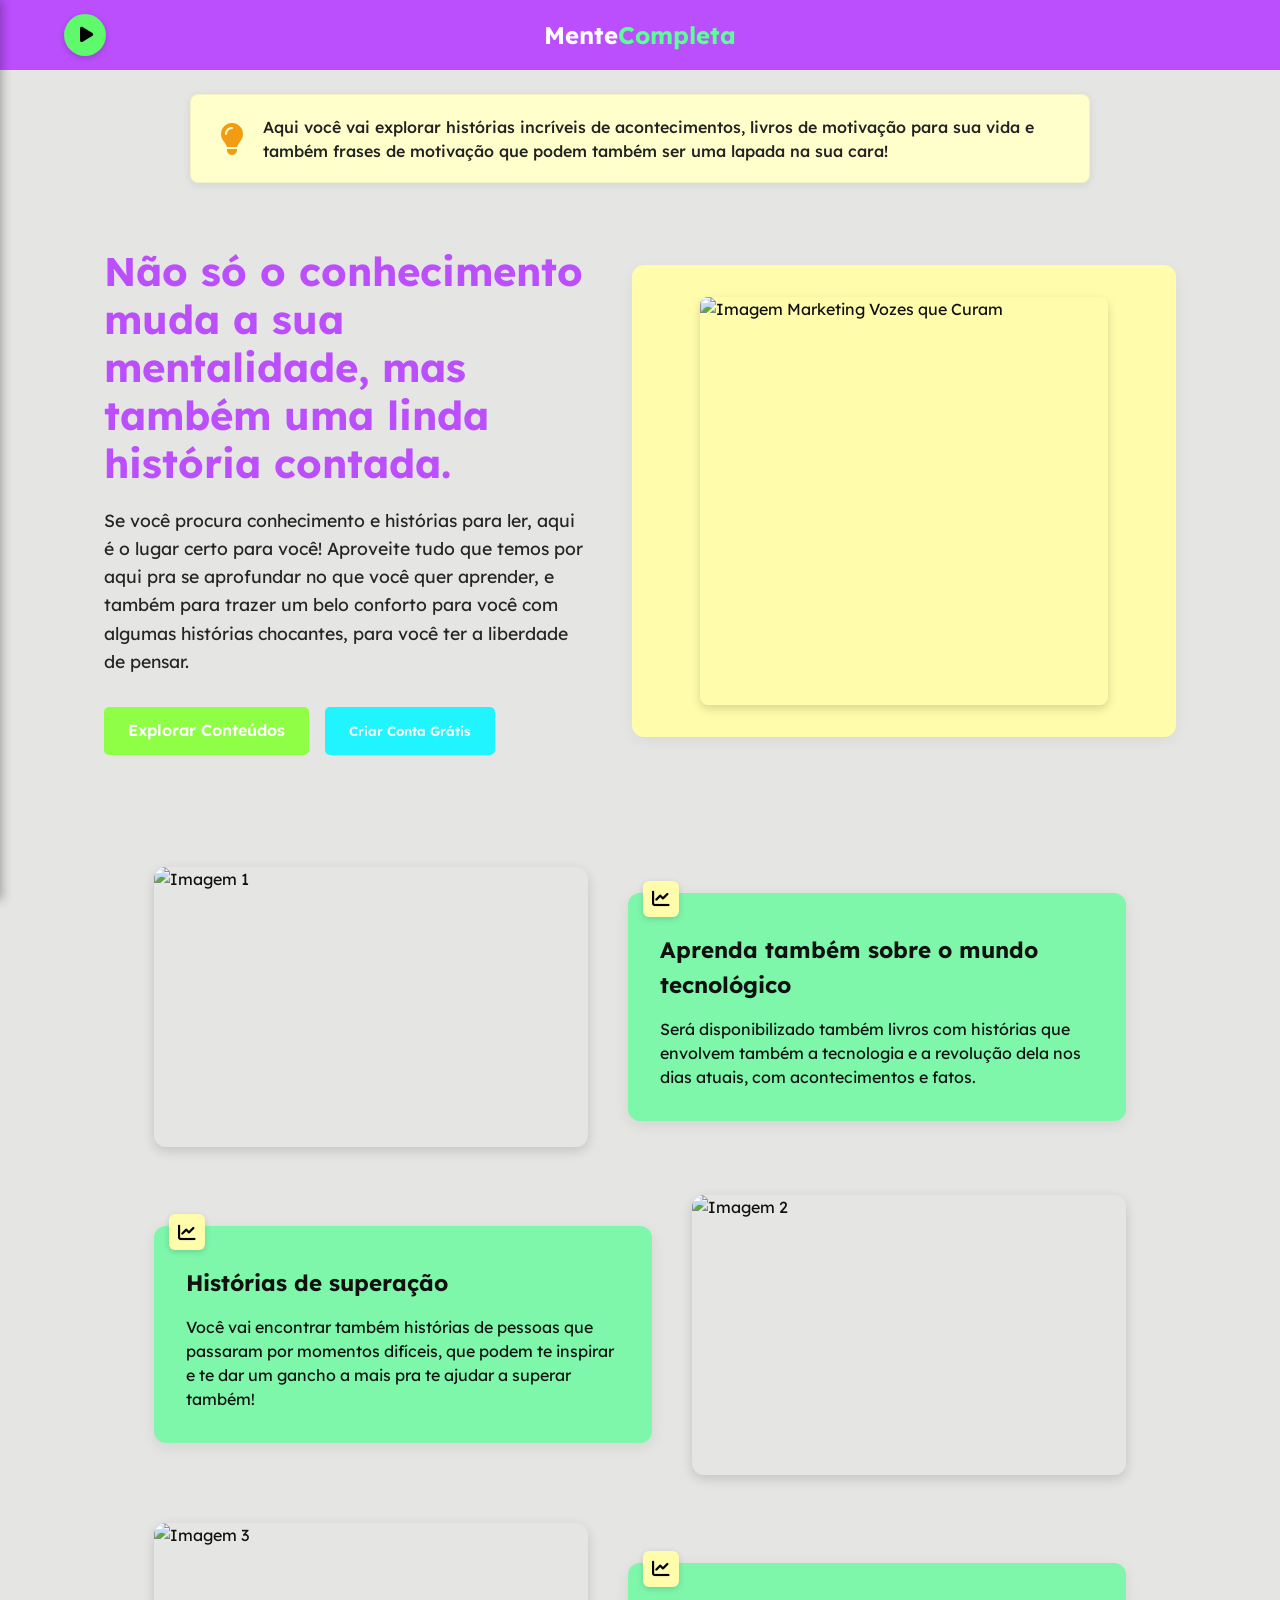
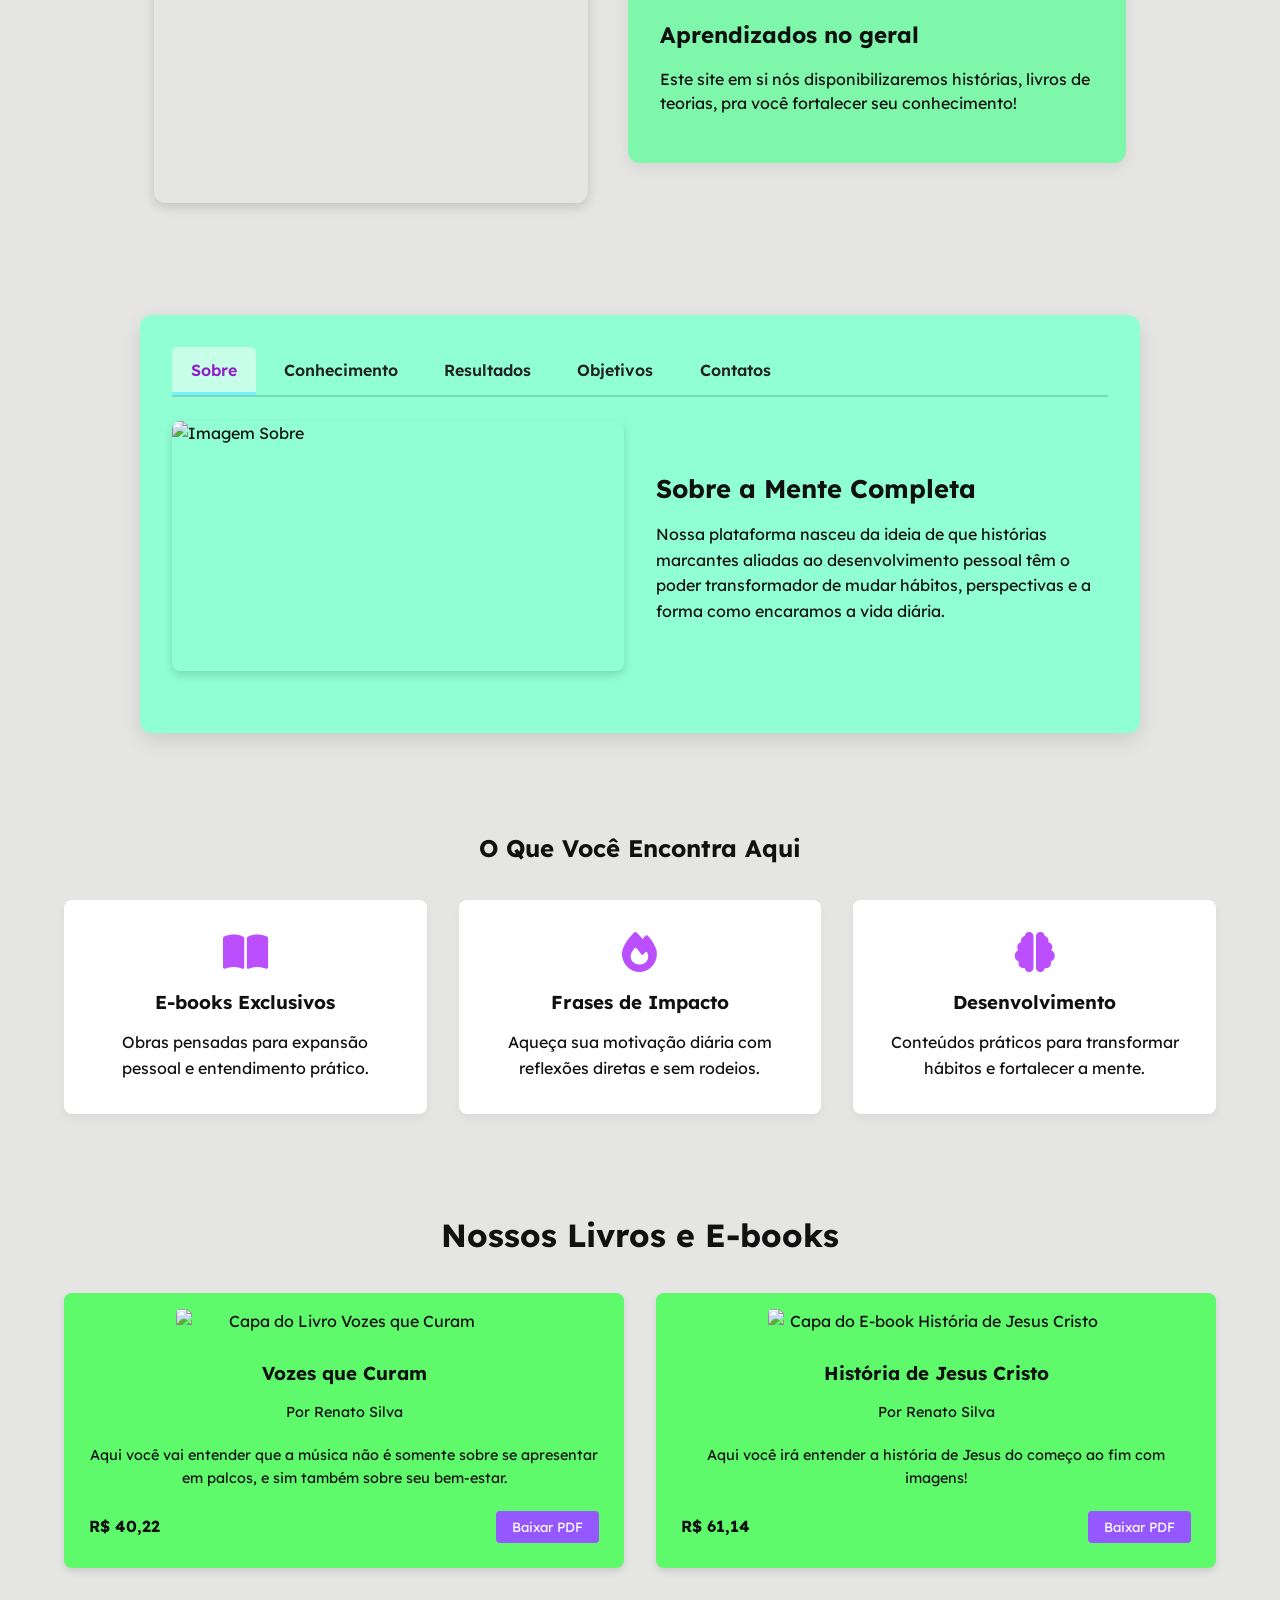
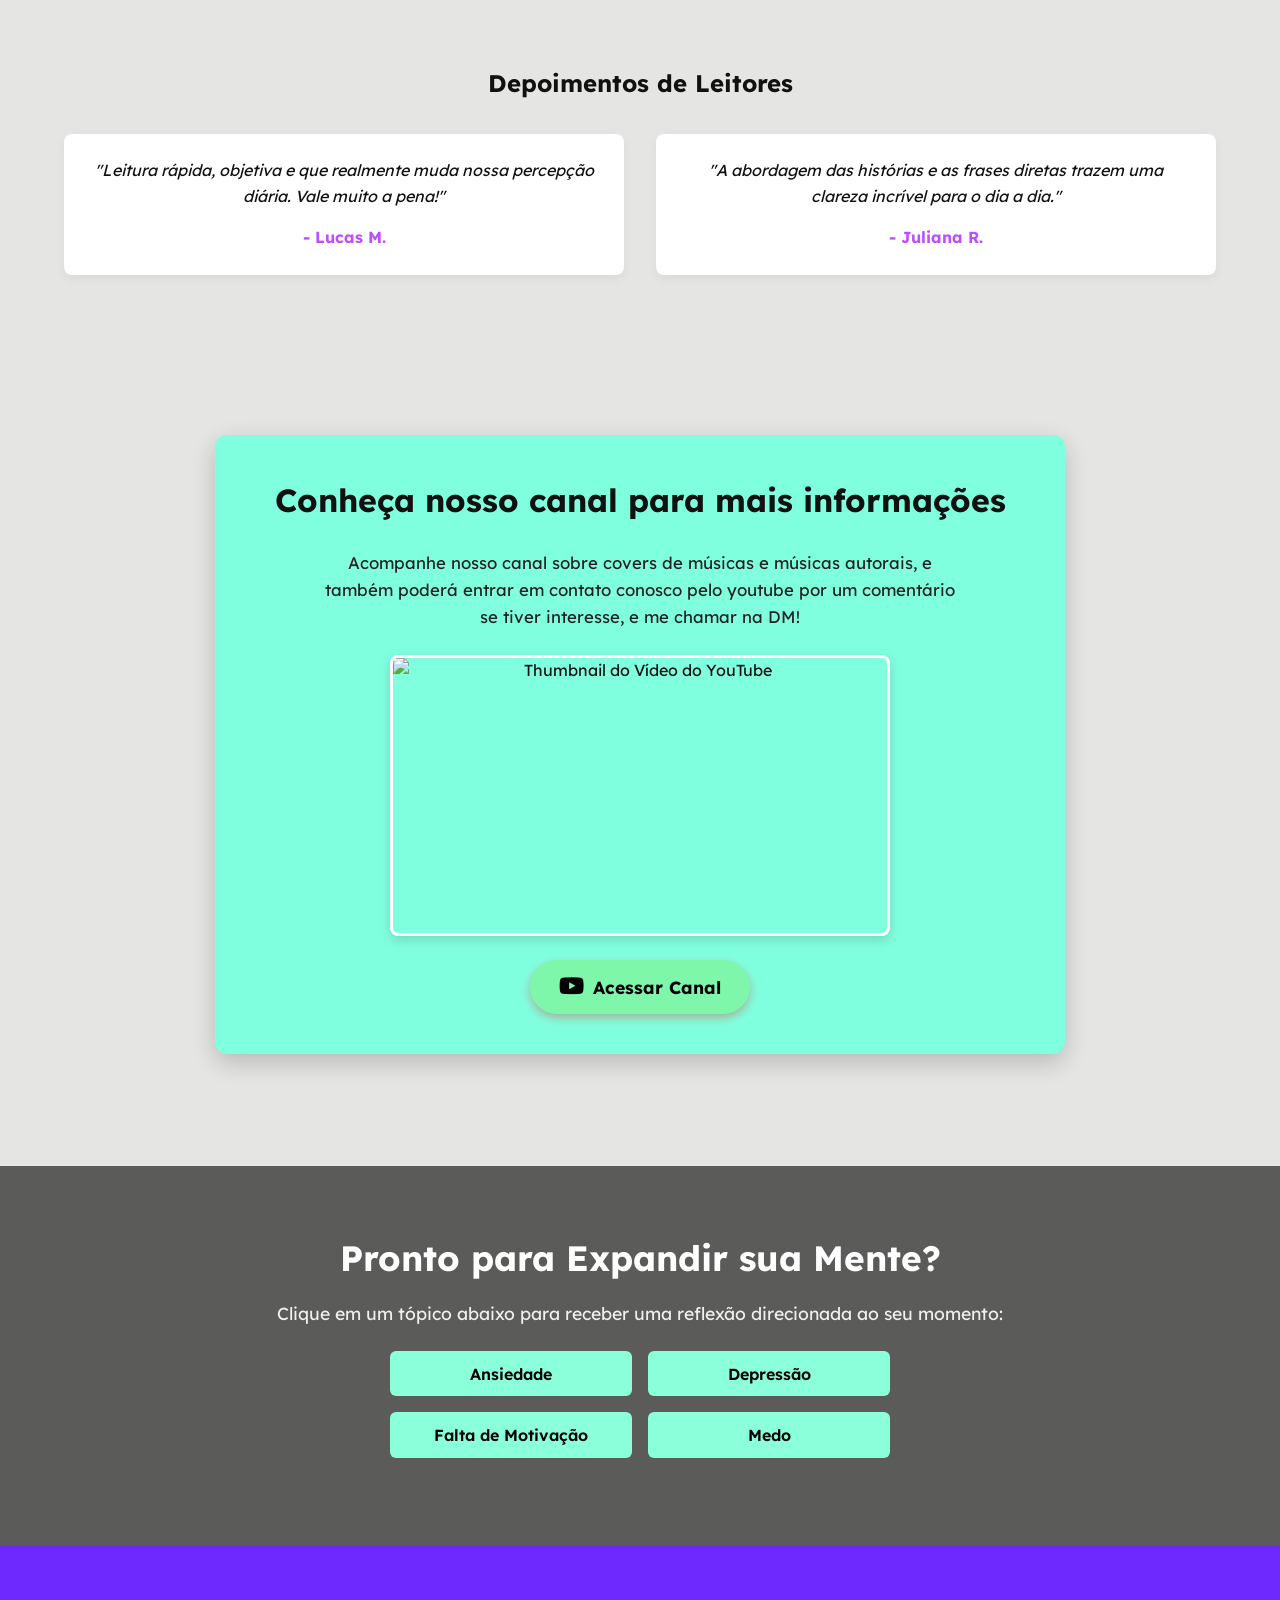
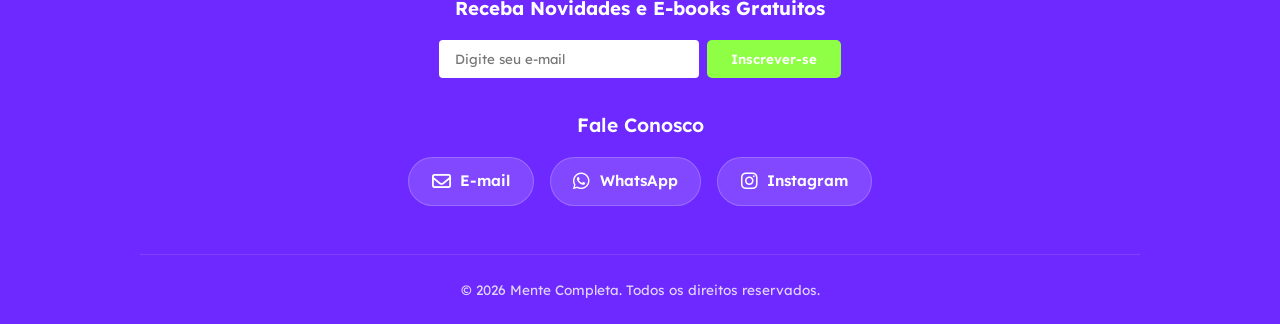
==== index.html @ c3649d21 "Add files via upload" ====
<!DOCTYPE html>
<html lang="pt-BR">
<head>
  <meta charset="UTF-8">
  <meta name="viewport" content="width=device-width, initial-scale=1.0">
  <title>Mente Completa</title>
  
  <link rel="stylesheet" href="https://cdnjs.cloudflare.com/ajax/libs/font-awesome/6.4.0/css/all.min.css">
  <link rel="shortcut icon" href="C:/Users/renat/Videos/development/src/photoanime.jpeg" type="image/x-icon">

  <style>
    @import url('https://fonts.googleapis.com/css2?family=Lexend:wght@100..900&display=swap');

    * {
      margin: 0;
      padding: 0;
      box-sizing: border-box;
      font-family: "Lexend", sans-serif;
      transition: background-color 0.3s, color 0.3s;
    }

    /* ==========================================
       CORES: MODO CLARO (Padrão)
       ========================================== */
    body {
      background-color: #e5e5e3;
      color: #111;
      line-height: 1.6;
    }

    .book-card {
      background-color: #5ff96c;
      border-radius: 8px;
      overflow: hidden;
      box-shadow: 0 4px 6px rgba(0,0,0,0.1);
      display: flex;
      flex-direction: column;
      transition: transform 0.3s;
    }

    .author, .description {
      font-size: 0.9rem;
      color: #111;
      margin-bottom: 0.5rem;
    }

    /* ==========================================
       CORES: MODO ESCURO
       ========================================== */
    body.dark-mode {
      background-color: #2b2b2b;
      color: #fff;
    }

    body.dark-mode .book-card {
      background-color: #bb4ffe;
    }

    body.dark-mode .author, 
    body.dark-mode .description {
      color: #ffffff;
    }

    body.dark-mode .highlight-box {
      background-color: #44401a;
      color: #fff;
    }

    body.dark-mode .feature-card,
    body.dark-mode .testimonial-card {
      background-color: #1e1e1e;
      color: #fff;
    }

    /* ==========================================
       HEADER (CABEÇALHO)
       ========================================== */
    header {
      background-color: #bb4ffe;
      color: #fff;
      display: flex;
      justify-content: center;
      align-items: center;
      padding: 1rem 5%;
      position: sticky;
      top: 0;
      z-index: 1000;
    }

    .header-left {
      display: flex;
      align-items: center;
      gap: 1rem;
    }

    /* BOTÃO DA SIDEBAR NO CANTO SUPERIOR ESQUERDO */
    .open-sidebar-btn {
      background-color: #5ff96c;
      border: none;
      color: #000000;
      width: 42px;
      height: 42px;
      border-radius: 50%;
      display: flex;
      align-items: center;
      justify-content: center;
      font-size: 1.1rem;
      cursor: pointer;
      box-shadow: 0 2px 6px rgba(0, 0, 0, 0.2);
      transition: transform 0.2s ease, background-color 0.2s ease;
      position: absolute;
      left: 5%;
      top: 50%;
      transform: translateY(-50%);
    }

    .open-sidebar-btn:hover {
      transform: translateY(-50%) scale(1.08);
      background-color: #4de05a;
    }

    .open-sidebar-btn i {
      color: #000000;
      margin-left: 2px;
    }

    .logo h1 {
      font-size: 1.5rem;
    }

    .logo span {
      color: #5bff95;
    }

    /* ==========================================
       CAIXA DE DESTAQUE (TEXTO COM LÂMPADA)
       ========================================== */
    .highlight-container {
      padding: 1.5rem 5% 0;
      display: flex;
      justify-content: center;
    }

    .highlight-box {
      background-color: #ffffcc;
      color: #222;
      border-radius: 8px;
      padding: 1.2rem 1.8rem;
      display: flex;
      align-items: center;
      gap: 1.2rem;
      max-width: 900px;
      width: 100%;
      box-shadow: 0 2px 8px rgba(0,0,0,0.08);
      border: 1px solid rgba(0, 0, 0, 0.05);
    }

    .highlight-box i {
      font-size: 2rem;
      color: #f39c12;
      flex-shrink: 0;
    }

    .highlight-box p {
      font-size: 1rem;
      font-weight: 500;
      line-height: 1.5;
    }

    /* ==========================================
       LANDING PAGE: HERO / INTRODUÇÃO
       ========================================== */
    .landing-hero {
      padding: 4rem 5% 3rem;
      max-width: 1200px;
      margin: 0 auto;
      display: flex;
      align-items: center;
      justify-content: space-between;
      gap: 3rem;
    }

    .hero-content {
      flex: 1;
      text-align: left;
    }

    .hero-content h2 {
      font-size: 2.5rem;
      margin-bottom: 1.2rem;
      color: #bb4ffe;
      line-height: 1.2;
    }

    body.dark-mode .hero-content h2 {
      color: #5bff95;
    }

    .hero-content p {
      font-size: 1.1rem;
      margin-bottom: 2rem;
      opacity: 0.9;
    }

    .hero-actions {
      display: flex;
      justify-content: flex-start;
      gap: 1rem;
      flex-wrap: wrap;
    }

    .hero-image-container {
      flex: 1;
      background-color: #fffcac;
      border-radius: 12px;
      padding: 2rem;
      display: flex;
      justify-content: center;
      align-items: center;
      box-shadow: 0 4px 15px rgba(0, 0, 0, 0.05);
    }

    .hero-image-container img {
      width: 85%;
      height: auto;
      aspect-ratio: 1 / 1;
      object-fit: cover;
      border-radius: 8px;
      box-shadow: 0 4px 10px rgba(0, 0, 0, 0.15);
    }

    /* ==========================================
       NOVA SEÇÃO: BLOCOS DE CONTEÚDO ANIMADOS
       ========================================== */
    .animated-blocks-section {
      padding: 4rem 5%;
      max-width: 1100px;
      margin: 0 auto;
      display: flex;
      flex-direction: column;
      gap: 3rem;
    }

    .block-item {
      display: flex;
      align-items: center;
      gap: 2.5rem;
      opacity: 0;
      transform: translateY(50px);
      transition: opacity 0.85s ease, transform 0.85s ease;
    }

    .block-item.visible {
      opacity: 1;
      transform: translateY(0);
    }

    .block-item.reverse {
      flex-direction: row-reverse;
    }

    .block-image {
      flex: 1;
      width: 100%;
      height: 280px;
      object-fit: cover;
      border-radius: 12px;
      box-shadow: 0 4px 12px rgba(0,0,0,0.15);
    }

    .block-text-card {
      flex: 1;
      background-color: #7ef7ab;
      color: #111111;
      padding: 2.5rem 2rem 2rem 2rem;
      border-radius: 12px;
      position: relative;
      box-shadow: 0 4px 15px rgba(0,0,0,0.08);
      min-height: 200px;
      display: flex;
      flex-direction: column;
      justify-content: center;
    }

    .badge-icon-box {
      position: absolute;
      top: -12px;
      left: 15px;
      background-color: #fffcac;
      width: 36px;
      height: 36px;
      border-radius: 6px;
      display: flex;
      align-items: center;
      justify-content: center;
      box-shadow: 0 2px 6px rgba(0,0,0,0.15);
    }

    .badge-icon-box i {
      color: #000000;
      font-size: 1.1rem;
    }

    .block-text-card h3 {
      font-size: 1.4rem;
      margin-bottom: 0.8rem;
    }

    .block-text-card p {
      font-size: 1rem;
      line-height: 1.5;
    }

    /* ==========================================
       SEÇÃO DE ABAS INTERATIVAS (#90ffd3)
       ========================================== */
    .interactive-tabs-section {
      padding: 3rem 5%;
      display: flex;
      justify-content: center;
    }

    .tabs-wrapper {
      background-color: #90ffd3;
      color: #111;
      border-radius: 12px;
      padding: 2rem;
      max-width: 1000px;
      width: 100%;
      box-shadow: 0 8px 20px rgba(0, 0, 0, 0.1);
      overflow: hidden;
    }

    body.dark-mode .tabs-wrapper {
      color: #111;
    }

    .tabs-nav {
      display: flex;
      gap: 0.5rem;
      border-bottom: 2px solid rgba(0, 0, 0, 0.15);
      margin-bottom: 1.5rem;
      flex-wrap: wrap;
    }

    .tab-btn {
      background: transparent;
      border: none;
      padding: 0.8rem 1.2rem;
      font-size: 1rem;
      font-weight: 600;
      cursor: pointer;
      color: #222;
      border-bottom: 3px solid transparent;
      transition: all 0.3s ease;
    }

    .tab-btn:hover {
      color: #000;
      background-color: rgba(255, 255, 255, 0.3);
      border-radius: 6px 6px 0 0;
    }

    .tab-btn.active {
      border-bottom: 3px solid #72f3ff;
      color: #911dcf;
      background-color: rgba(255, 255, 255, 0.5);
      border-radius: 6px 6px 0 0;
    }

    .tabs-content-container {
      position: relative;
      min-height: 280px;
    }

    .tab-pane {
      display: none;
      grid-template-columns: 1fr 1fr;
      gap: 2rem;
      align-items: center;
      width: 100%;
    }

    .tab-pane.active {
      display: grid;
    }

    .tab-image {
      width: 100%;
      height: 250px;
      object-fit: cover;
      border-radius: 8px;
      box-shadow: 0 4px 10px rgba(0, 0, 0, 0.15);
    }

    .tab-text {
      display: flex;
      flex-direction: column;
      gap: 0.8rem;
    }

    .tab-text h3 {
      font-size: 1.6rem;
      color: #111;
    }

    /* === ANIMAÇÕES DE 0.7s === */
    .tab-pane.exit-forward .tab-image {
      animation: imgExitLeft 0.7s forwards;
    }
    .tab-pane.exit-forward .tab-text {
      animation: textExitRight 0.7s forwards;
    }
    .tab-pane.enter-forward .tab-image {
      animation: imgEnterRight 0.7s forwards;
    }
    .tab-pane.enter-forward .tab-text {
      animation: textEnterLeft 0.7s forwards;
    }

    .tab-pane.exit-backward .tab-image {
      animation: imgExitRight 0.7s forwards;
    }
    .tab-pane.exit-backward .tab-text {
      animation: textExitLeft 0.7s forwards;
    }
    .tab-pane.enter-backward .tab-image {
      animation: imgEnterLeft 0.7s forwards;
    }
    .tab-pane.enter-backward .tab-text {
      animation: textEnterRight 0.7s forwards;
    }

    @keyframes imgExitLeft {
      from { transform: translateX(0); opacity: 1; }
      to { transform: translateX(-100%); opacity: 0; }
    }
    @keyframes textExitRight {
      from { transform: translateX(0); opacity: 1; }
      to { transform: translateX(100%); opacity: 0; }
    }
    @keyframes imgEnterRight {
      from { transform: translateX(100%); opacity: 0; }
      to { transform: translateX(0); opacity: 1; }
    }
    @keyframes textEnterLeft {
      from { transform: translateX(-100%); opacity: 0; }
      to { transform: translateX(0); opacity: 1; }
    }

    @keyframes imgExitRight {
      from { transform: translateX(0); opacity: 1; }
      to { transform: translateX(100%); opacity: 0; }
    }
    @keyframes textExitLeft {
      from { transform: translateX(0); opacity: 1; }
      to { transform: translateX(-100%); opacity: 0; }
    }
    @keyframes imgEnterLeft {
      from { transform: translateX(-100%); opacity: 0; }
      to { transform: translateX(0); opacity: 1; }
    }
    @keyframes textEnterRight {
      from { transform: translateX(100%); opacity: 0; }
      to { transform: translateX(0); opacity: 1; }
    }

    /* ==========================================
       LANDING PAGE: RECURSOS / DIFERENCIAIS
       ========================================== */
    .features-section {
      padding: 3rem 5%;
      text-align: center;
    }

    .features-grid {
      display: grid;
      grid-template-columns: repeat(auto-fit, minmax(250px, 1fr));
      gap: 2rem;
      margin-top: 2rem;
    }

    .feature-card {
      background: #ffffff;
      padding: 2rem;
      border-radius: 8px;
      box-shadow: 0 4px 10px rgba(0,0,0,0.05);
      text-align: center;
    }

    .feature-card i {
      font-size: 2.5rem;
      color: #bb4ffe;
      margin-bottom: 1rem;
    }

    .feature-card h3 {
      margin-bottom: 0.8rem;
    }

    /* ==========================================
       CATÁLOGO & CARDS DE LIVROS
       ========================================== */
    .catalog {
      padding: 3rem 5%;
      text-align: center;
    }

    .catalog h2 {
      margin-bottom: 2rem;
      font-size: 2rem;
    }

    .book-grid {
      display: grid;
      grid-template-columns: repeat(auto-fit, minmax(250px, 1fr));
      gap: 2rem;
    }

    .book-card:hover {
      transform: translateY(-5px);
    }

    .book-cover {
      display: flex;
      justify-content: center;
      align-items: center;
      padding-top: 1rem;
    }

    .book-cover img {
      width: 60%;
      height: auto;
      border-radius: 4px;
    }

    .book-info {
      padding: 25px;
      display: flex;
      flex-direction: column;
      gap: 12px;
      height: 100%;
    }

    .card-footer {
      display: flex;
      justify-content: space-between;
      align-items: center;
      margin-top: auto;
    }

    .price {
      font-weight: bold;
      color: #111;
    }

    body.dark-mode .price {
      color: #fff;
    }

    .btn-buy {
      background-color: #9557ff;
      color: #fff;
      border: none;
      padding: 0.5rem 1rem;
      border-radius: 4px;
      cursor: pointer;
    }

    .btn-buy:hover {
      background-color: #d8ff8b;
      color: #000000;
    }

    /* ==========================================
       LANDING PAGE: DEPOIMENTOS
       ========================================== */
    .testimonials-section {
      padding: 3rem 5%;
      text-align: center;
    }

    .testimonials-grid {
      display: grid;
      grid-template-columns: repeat(auto-fit, minmax(280px, 1fr));
      gap: 2rem;
      margin-top: 2rem;
    }

    .testimonial-card {
      background-color: #ffffff;
      padding: 1.5rem;
      border-radius: 8px;
      box-shadow: 0 4px 10px rgba(0,0,0,0.05);
      font-style: italic;
    }

    .testimonial-author {
      margin-top: 1rem;
      font-weight: bold;
      font-style: normal;
      color: #bb4ffe;
    }

    /* ==========================================
       SEÇÃO DIVULGAÇÃO YOUTUBE
       ========================================== */
    .youtube-section {
      position: relative;
      background-image: url('C:Users/renat/Videos/development/src/Trading.jpeg');
      background-size: cover;
      background-position: center;
      background-repeat: no-repeat;
      padding: 4rem 5%;
      margin-top: 3rem;
      display: flex;
      justify-content: center;
      align-items: center;
    }

    .youtube-box {
      background-color: #80ffdf;
      color: #111;
      border-radius: 12px;
      padding: 2.5rem 2rem;
      max-width: 850px;
      width: 100%;
      box-shadow: 0 8px 25px rgba(0,0,0,0.2);
      text-align: center;
      display: flex;
      flex-direction: column;
      align-items: center;
      gap: 1.5rem;
    }

    .youtube-box h2 {
      font-size: 2rem;
      color: #111;
    }

    .youtube-box p {
      font-size: 1.05rem;
      color: #222;
      max-width: 650px;
    }

    .youtube-thumbnail-container {
      width: 100%;
      max-width: 500px;
      aspect-ratio: 16 / 9;
      border-radius: 8px;
      overflow: hidden;
      box-shadow: 0 4px 12px rgba(0, 0, 0, 0.15);
      border: 3px solid #ffffff;
    }

    .youtube-thumbnail-container img {
      width: 100%;
      height: 100%;
      object-fit: cover;
      display: block;
    }

    .btn-youtube {
      display: inline-flex;
      align-items: center;
      gap: 0.6rem;
      background-color: #7ef7ab;
      color: #000000;
      padding: 0.8rem 1.8rem;
      border-radius: 30px;
      text-decoration: none;
      font-size: 1.1rem;
      font-weight: bold;
      transition: background-color 0.3s ease, transform 0.2s ease, box-shadow 0.2s ease;
      box-shadow: 0 4px 10px rgba(255, 0, 0, 0.3);
    }

    .btn-youtube:hover {
      background-color: #7018f3;
      color: #ffffff;
      transform: translateY(-2px);
      box-shadow: 0 6px 15px rgba(255, 0, 0, 0.4);
    }

    .btn-youtube i {
      font-size: 1.4rem;
    }

    /* ==========================================
       CTA BANNER INTERATIVO COM IMAGEM DE FUNDO
       ========================================== */
    .cta-banner {
      position: relative;
      background-image: url('C:Users/renat/Videos/development/src/Starry Night Serenity.jpeg');
      background-size: cover;
      background-position: center;
      background-repeat: no-repeat;
      padding: 4rem 5%;
      margin-top: 3rem;
      text-align: center;
      color: #ffffff;
      overflow: hidden;
    }

    .cta-overlay {
      position: absolute;
      top: 0;
      left: 0;
      width: 100%;
      height: 100%;
      background: rgba(0, 0, 0, 0.6);
      z-index: 1;
    }

    .cta-container {
      position: relative;
      z-index: 2;
      max-width: 800px;
      margin: 0 auto;
      display: flex;
      flex-direction: column;
      align-items: center;
    }

    .cta-banner h2 {
      font-size: 2.2rem;
      margin-bottom: 0.8rem;
      color: #ffffff;
    }

    .cta-banner p {
      font-size: 1.1rem;
      margin-bottom: 1.5rem;
      color: #f0f0f0;
    }

    .buttons-grid {
      display: grid;
      grid-template-columns: repeat(2, 1fr);
      gap: 1rem;
      max-width: 500px;
      width: 100%;
      margin-bottom: 1.5rem;
    }

    .btn-frase {
      background-color: #8bffda;
      color: #000000;
      border: none;
      padding: 0.8rem 1.2rem;
      border-radius: 6px;
      font-size: 1rem;
      font-weight: 600;
      cursor: pointer;
      transition: background-color 0.3s ease, transform 0.2s ease;
    }

    .btn-frase:hover {
      background-color: #d8ff8b;
      color: #000000;
      transform: translateY(-2px);
    }

    .balao-frase {
      background-color: #c3fb84;
      color: #ffffff;
      padding: 1.2rem 1.8rem;
      border-radius: 12px;
      font-weight: 600;
      font-size: 1.1rem;
      max-width: 650px;
      width: 100%;
      box-shadow: 0 4px 15px rgba(0, 0, 0, 0.25);
      position: relative;
      margin-top: 0.5rem;
    }

    .balao-frase.animar-entrada {
      animation: animarEntradaBalao 1.2s cubic-bezier(0.25, 1, 0.5, 1) forwards;
    }

    .balao-frase.animar-saida {
      animation: animarSaidaBalao 1.2s cubic-bezier(0.25, 1, 0.5, 1) forwards;
    }

    @keyframes animarEntradaBalao {
      from {
        opacity: 0;
        transform: translateY(20px) scale(0.95);
      }
      to {
        opacity: 1;
        transform: translateY(0) scale(1);
      }
    }

    @keyframes animarSaidaBalao {
      from {
        opacity: 1;
        transform: translateY(0) scale(1);
      }
      to {
        opacity: 0;
        transform: translateY(-20px) scale(0.95);
      }
    }

    /* ==========================================
       BOTÕES GERAIS
       ========================================== */
    .btn {
      display: inline-block;
      background-color: #8fff45;
      color: #ffffff;
      padding: 0.7rem 1.5rem;
      border-radius: 5px;
      text-decoration: none;
      border: none;
      cursor: pointer;
      transition: background 0.3s, border 0.3s;
      text-align: center;
      font-weight: 600;
    }

    .btn:hover {
      background-color: #c1ff84;
      color: #000000;
    }

    .btn-secondary {
      background-color: #20f4ff;
      color: #ffffff;
    }

    .btn-secondary:hover {
      background-color: #f9ffa5;
      color: #000000;
    }

    .btn.theme-active {
      outline: 3px solid #bb4ffe;
      box-shadow: 0 0 10px rgba(187, 79, 254, 0.5);
    }

    /* ==========================================
       SIDEBAR
       ========================================== */
    .sidebar {
      position: fixed;
      top: 0;
      left: -300px;
      width: 300px;
      height: 100%;
      background-color: #ffffff;
      color: #333;
      box-shadow: 2px 0 10px rgba(0,0,0,0.3);
      transition: left 0.3s ease;
      z-index: 1001;
      padding: 1.5rem;
      display: flex;
      flex-direction: column;
      overflow-y: auto;
    }

    body.dark-mode .sidebar {
      background-color: #1e1e1e;
      color: #fff;
    }

    .sidebar.open {
      left: 0;
    }

    .sidebar-header {
      display: flex;
      justify-content: space-between;
      align-items: center;
    }

    .sidebar-close {
      background: none;
      border: none;
      color: inherit;
      font-size: 1.5rem;
      cursor: pointer;
    }

    .profile-container {
      display: flex;
      flex-direction: column;
      align-items: center;
      margin: 1.5rem 0;
    }

    .profile-pic {
      width: 90px;
      height: 90px;
      border-radius: 50%;
      object-fit: cover;
      border: 3px solid #bb4ffe;
      margin-bottom: 0.5rem;
    }

    .change-photo-btn {
      font-size: 0.75rem;
      background: transparent;
      border: none;
      color: #bb4ffe;
      cursor: pointer;
      text-decoration: underline;
    }

    .sidebar-nav {
      list-style: none;
      display: flex;
      flex-direction: column;
      gap: 1rem;
      margin: 1rem 0;
    }

    .sidebar-nav a {
      color: inherit;
      text-decoration: none;
      font-size: 1.1rem;
      font-weight: 500;
      display: flex;
      align-items: center;
      gap: 0.8rem;
      padding: 0.5rem;
      border-radius: 5px;
      transition: background 0.2s;
    }

    .sidebar-nav a i {
      font-size: 1.1rem;
      width: 24px;
      text-align: center;
    }

    .sidebar-nav a:hover {
      background-color: rgba(0,0,0,0.08);
    }

    body.dark-mode .sidebar-nav a:hover {
      background-color: rgba(255,255,255,0.1);
    }

    .sidebar-auth-btns {
      display: flex;
      flex-direction: column;
      gap: 0.5rem;
      margin-top: 1rem;
    }

    .overlay {
      position: fixed;
      top: 0;
      left: 0;
      width: 100%;
      height: 100%;
      background: rgba(0,0,0,0.5);
      z-index: 1000;
      display: none;
    }

    .overlay.active {
      display: block;
    }

    /* ==========================================
       FOOTER (RODAPÉ REFEITO)
       ========================================== */
    footer {
      background-color: #6d29ff;
      color: #ffffff;
      padding: 3rem 5% 1.5rem;
      text-align: center;
    }

    .footer-container {
      max-width: 1000px;
      margin: 0 auto;
      display: flex;
      flex-direction: column;
      gap: 2rem;
      align-items: center;
    }

    .newsletter {
      width: 100%;
      max-width: 500px;
    }

    .newsletter form {
      display: flex;
      justify-content: center;
      gap: 0.5rem;
      margin-top: 1rem;
      flex-wrap: wrap;
    }

    .newsletter input[type="email"] {
      padding: 0.6rem 1rem;
      border-radius: 4px;
      border: none;
      width: 260px;
      outline: none;
    }

    .footer-contact-section {
      display: flex;
      flex-direction: column;
      align-items: center;
      gap: 1rem;
      width: 100%;
    }

    .footer-contact-section h4 {
      font-size: 1.2rem;
      font-weight: 600;
    }

    .footer-contact-buttons {
      display: flex;
      justify-content: center;
      gap: 1rem;
      flex-wrap: wrap;
    }

    .btn-contact {
      display: inline-flex;
      align-items: center;
      gap: 0.6rem;
      background-color: rgba(255, 255, 255, 0.15);
      color: #ffffff;
      padding: 0.7rem 1.4rem;
      border-radius: 30px;
      text-decoration: none;
      font-size: 0.95rem;
      font-weight: 600;
      transition: background-color 0.3s ease, transform 0.2s ease, box-shadow 0.2s ease;
      border: 1px solid rgba(255, 255, 255, 0.2);
    }

    .btn-contact:hover {
      background-color: #ffffff;
      color: #6d29ff;
      transform: translateY(-3px);
      box-shadow: 0 4px 12px rgba(0, 0, 0, 0.15);
    }

    .btn-contact i {
      font-size: 1.2rem;
    }

    #feedback-msg {
      margin-top: 1rem;
      color: #5bff95;
      font-weight: 500;
    }

    .copyright {
      margin-top: 1rem;
      font-size: 0.85rem;
      opacity: 0.8;
      border-top: 1px solid rgba(255, 255, 255, 0.15);
      padding-top: 1.5rem;
      width: 100%;
    }

    .hidden {
      display: none !important;
    }

    /* ==========================================
       MODAIS
       ========================================== */
    .modal-overlay {
      position: fixed;
      top: 0;
      left: 0;
      width: 100%;
      height: 100%;
      background: rgba(0,0,0,0.7);
      display: flex;
      justify-content: center;
      align-items: center;
      z-index: 2000;
      padding: 1rem;
    }

    .modal-card {
      background: #2b2b2b;
      padding: 2rem;
      border-radius: 8px;
      width: 100%;
      max-width: 400px;
      color: #fff;
      position: relative;
    }

    .modal-card-cadastro {
      max-width: 800px;
      display: flex;
      gap: 2rem;
      align-items: stretch;
      overflow: hidden;
    }

    .register-image-box {
      flex: 1;
      background-color: #fffcac;
      border-radius: 8px;
      display: flex;
      justify-content: center;
      align-items: center;
      padding: 1rem;
      min-height: 250px;
    }

    .register-image-box img {
      max-width: 100%;
      max-height: 100%;
      object-fit: contain;
    }

    .register-form-container {
      flex: 1.2;
      display: flex;
      flex-direction: column;
    }

    .modal-card h2 {
      margin-bottom: 1rem;
      color: #11ced7;
    }

    .modal-card form {
      display: flex;
      flex-direction: column;
      gap: 1rem;
    }

    .form-row {
      display: flex;
      gap: 1rem;
    }

    .form-group {
      flex: 1;
      display: flex;
      flex-direction: column;
      gap: 0.3rem;
    }

    .form-group label {
      font-size: 0.85rem;
      color: #ddd;
    }

    .modal-card input {
      padding: 0.6rem;
      border-radius: 4px;
      border: 1px solid #cccccc;
      width: 100%;
      background-color: #fff;
      color: #000;
    }

    .modal-close {
      position: absolute;
      top: 10px;
      right: 15px;
      background: none;
      border: none;
      color: #fff;
      font-size: 1.2rem;
      cursor: pointer;
      z-index: 10;
    }

    /* RESPONSIVIDADE */
    @media (max-width: 900px) {
      .landing-hero {
        flex-direction: column;
        text-align: center;
      }

      .hero-content {
        text-align: center;
      }

      .hero-actions {
        justify-content: center;
      }

      .hero-image-container {
        width: 100%;
      }
    }

    @media (max-width: 768px) {
      .block-item, .block-item.reverse {
        flex-direction: column;
      }

      .modal-card-cadastro {
        flex-direction: column;
      }

      .register-image-box {
        min-height: 150px;
      }

      .tab-pane {
        grid-template-columns: 1fr;
        text-align: center;
      }
    }

    @media (max-width: 600px) {
      .logo h1 { font-size: 1.2rem; }
      .sidebar { width: 260px; }
      .highlight-box { flex-direction: column; text-align: center; }
      .hero-content h2 { font-size: 2rem; }
      .book-cover img { width: 75%; }
      
      .buttons-grid {
        grid-template-columns: 1fr;
      }

      .form-row {
        flex-direction: column;
        gap: 1rem;
      }

      .footer-contact-buttons {
        flex-direction: column;
        width: 100%;
        max-width: 280px;
      }

      .btn-contact {
        justify-content: center;
      }
    }
  </style>
</head>

<body>

  <div class="overlay" id="overlay" onclick="toggleSidebar()"></div>

  <header>
    <button class="open-sidebar-btn" onclick="toggleSidebar()" aria-label="Abrir Menu">
      <i class="fa-solid fa-play"></i>
    </button>
    <div class="header-left">
      <div class="logo">
        <h1>Mente<span>Completa</span></h1>
      </div>
    </div>
  </header>

  <div class="highlight-container">
    <div class="highlight-box">
      <i class="fa-solid fa-lightbulb"></i>
      <p>Aqui você vai explorar histórias incríveis de acontecimentos, livros de motivação para sua vida e também frases de motivação que podem também ser uma lapada na sua cara!</p>
    </div>
  </div>

  <aside id="sidebar" class="sidebar">
    <div class="sidebar-header">
      <h3>Menu & Perfil</h3>
      <button class="sidebar-close" onclick="toggleSidebar()">&times;</button>
    </div>

    <div class="profile-container">
      <img id="user-avatar" src="https://via.placeholder.com/150" alt="Foto de Perfil" class="profile-pic">
      <button class="change-photo-btn" onclick="solicitarNovaFoto()">Alterar Foto</button>
    </div>

    <nav>
      <ul class="sidebar-nav">
        <li><a href="#inicio" onclick="toggleSidebar()"><i class="fa-solid fa-house-chimney"></i> Início</a></li>
        <li><a href="#sobre" onclick="toggleSidebar()"><i class="fa-solid fa-circle-question"></i> Sobre</a></li>
        <li><a href="catalogoslivro.html" onclick="toggleSidebar()"><i class="fa-solid fa-laptop-file"></i> Livros</a></li>
        <li><a href="#depoimentos" onclick="toggleSidebar()"><i class="fa-solid fa-comment"></i> Depoimentos</a></li>
        <li><a href="#contato" onclick="toggleSidebar()"><i class="fa-solid fa-phone"></i> Contato</a></li>
      </ul>
    </nav>

    <hr style="margin: 10px 0; border: 0; border-top: 1px solid #ccc;">

    <div class="sidebar-content">
      <div id="sidebar-logged-out">
        <p style="margin-bottom: 10px; font-size: 0.9rem;">Acesse sua conta ou cadastre-se:</p>
        <div class="sidebar-auth-btns">
          <button class="btn" onclick="toggleSidebar(); abrirModalCadastro();">Criar Conta</button>
          <button class="btn btn-secondary" onclick="toggleSidebar(); abrirModalLogin();">Entrar</button>
        </div>
      </div>

      <div id="sidebar-logged-in" class="hidden">
        <p><strong>Nome:</strong> <span id="user-name-display"></span></p>
        <p><strong>E-mail:</strong> <span id="user-email-display"></span></p>
        <button class="btn" style="background-color: #505050; color: #ffffff; margin-top: 10px; width: 100%;" onclick="fazerLogout()">Sair</button>
      </div>
    </div>

    <hr style="margin: 20px 0; border: 0; border-top: 1px solid #ccc;">

    <h4>Tema do Site</h4>
    <div style="display:flex; gap:10px; margin-top:10px;">
      <button id="btn-tema-claro" class="btn" style="flex: 1;" onclick="ativarModoClaro()">
        <i class="fa-solid fa-sun"></i> Claro
      </button>
      <button id="btn-tema-escuro" class="btn" style="flex: 1;" onclick="ativarModoEscuro()">
        <i class="fa-solid fa-moon"></i> Escuro
      </button>
    </div>
  </aside>

  <section id="inicio" class="landing-hero">
    <div class="hero-content">
      <h2>Não só o conhecimento muda a sua mentalidade, mas também uma linda história contada.</h2>
      <p>Se você procura conhecimento e histórias para ler, aqui é o lugar certo para você! Aproveite tudo que temos por aqui pra se aprofundar no que você quer aprender, e também para trazer um belo conforto para você com algumas histórias chocantes, para você ter a liberdade de pensar.</p>
      <div class="hero-actions">
        <a href="#livros" class="btn">Explorar Conteúdos</a>
        <button class="btn btn-secondary" onclick="abrirModalCadastro()">Criar Conta Grátis</button>
      </div>
    </div>
    <div class="hero-image-container">
      <img src="C:/Users/renat/Videos/development/src/trabalho.png" alt="Imagem Marketing Vozes que Curam">
    </div>
  </section>

  <section class="animated-blocks-section">
    <div class="block-item">
      <img src="C:/Users/renat/Videos/development/src/technology revolution.jpeg" alt="Imagem 1" class="block-image">
      <div class="block-text-card">
        <div class="badge-icon-box">
          <i class="fa-solid fa-chart-line"></i>
        </div>
        <h3>Aprenda também sobre o mundo tecnológico</h3>
        <p>Será disponibilizado também livros com histórias que envolvem também a tecnologia e a revolução dela nos dias atuais, com acontecimentos e fatos.</p>
      </div>
    </div>

    <div class="block-item reverse">
      <img src="C:Users/renat/Videos/development/src/fitness.jpeg" alt="Imagem 2" class="block-image">
      <div class="block-text-card">
        <div class="badge-icon-box">
          <i class="fa-solid fa-chart-line"></i>
        </div>
        <h3>Histórias de superação</h3>
        <p>Você vai encontrar também histórias de pessoas que passaram por momentos difíceis, que podem te inspirar e te dar um gancho a mais pra te ajudar a superar também!</p>
      </div>
    </div>

    <div class="block-item">
      <img src="C:Users/renat/Videos/development/src/Trading.jpeg" alt="Imagem 3" class="block-image">
      <div class="block-text-card">
        <div class="badge-icon-box">
          <i class="fa-solid fa-chart-line"></i>
        </div>
        <h3>Aprendizados no geral</h3>
        <p>Este site em si nós disponibilizaremos histórias, livros de teorias, pra você fortalecer seu conhecimento!</p>
      </div>
    </div>
  </section>

  <section class="interactive-tabs-section">
    <div class="tabs-wrapper">
      <div class="tabs-nav">
        <button class="tab-btn active" onclick="switchTab(0)">Sobre</button>
        <button class="tab-btn" onclick="switchTab(1)">Conhecimento</button>
        <button class="tab-btn" onclick="switchTab(2)">Resultados</button>
        <button class="tab-btn" onclick="switchTab(3)">Objetivos</button>
        <button class="tab-btn" onclick="switchTab(4)">Contatos</button>
      </div>

      <div class="tabs-content-container">
        <div class="tab-pane active" id="tab-0">
          <img src="C:Users/renat/Videos/development/src/studyngdev.jpeg" alt="Imagem Sobre" class="tab-image">
          <div class="tab-text">
            <h3>Sobre a Mente Completa</h3>
            <p>Nossa plataforma nasceu da ideia de que histórias marcantes aliadas ao desenvolvimento pessoal têm o poder transformador de mudar hábitos, perspectivas e a forma como encaramos a vida diária.</p>
          </div>
        </div>

        <div class="tab-pane" id="tab-1">
          <img src="C:Users/renat/Videos/development/src/conhecimento.jpeg" alt="Imagem Conhecimento" class="tab-image">
          <div class="tab-text">
            <h3>Busca Contínua por Conhecimento</h3>
            <p>O conhecimento libertador surge quando desafiamos nossas próprias ideias pré-concebidas. Oferecemos conteúdos ricos, desde e-books teóricos até reflexões práticas do cotidiano.</p>
          </div>
        </div>

        <div class="tab-pane" id="tab-2">
          <img src="C:Users/renat/Videos/development/src/Trading.jpeg" alt="Imagem Resultados" class="tab-image">
          <div class="tab-text">
            <h3>Resultados Visíveis</h3>
            <p>Milhares de leitores já alcançaram maior disciplina, clareza mental e foco profissional aplicando nossos conceitos diários e desfrutando de nossas leituras exclusivas.</p>
          </div>
        </div>

        <div class="tab-pane" id="tab-3">
          <img src="C:Users/renat/Videos/development/src/undraw_design-objectives_f9uv.svg" alt="Imagem Objetivos" class="tab-image">
          <div class="tab-text">
            <h3>Nossos Objetivos</h3>
            <p>Queremos ser a ponte entre o entretenimento da boa leitura e o verdadeiro fortalecimento da sua mente, alcançando pessoas em busca de constante evolução interior.</p>
          </div>
        </div>

        <div class="tab-pane" id="tab-4">
          <img src="C:Users/renat/Videos/development/src/undraw_chatting_29rn.svg" alt="Imagem Contatos" class="tab-image">
          <div class="tab-text">
            <h3>Entre em Contato</h3>
            <p>Tem dúvidas, sugestões ou feedbacks? Nossa equipe de suporte está sempre disponível para atendê-lo e ajudar no seu percurso de aprendizado.</p>
          </div>
        </div>
      </div>
    </div>
  </section>

  <section id="sobre" class="features-section">
    <h2>O Que Você Encontra Aqui</h2>
    <div class="features-grid">
      <div class="feature-card">
        <i class="fa-solid fa-book-open"></i>
        <h3>E-books Exclusivos</h3>
        <p>Obras pensadas para expansão pessoal e entendimento prático.</p>
      </div>
      <div class="feature-card">
        <i class="fa-solid fa-fire"></i>
        <h3>Frases de Impacto</h3>
        <p>Aqueça sua motivação diária com reflexões diretas e sem rodeios.</p>
      </div>
      <div class="feature-card">
        <i class="fa-solid fa-brain"></i>
        <h3>Desenvolvimento</h3>
        <p>Conteúdos práticos para transformar hábitos e fortalecer a mente.</p>
      </div>
    </div>
  </section>

  <section id="livros" class="catalog">
    <h2>Nossos Livros e E-books</h2>
    <div class="book-grid">
      
      <article class="book-card">
        <div class="book-cover">
          <img src="C:/Users/renat/Videos/development/src/vozes que curam.png" alt="Capa do Livro Vozes que Curam">
        </div>
        <div class="book-info">
          <h3>Vozes que Curam</h3>
          <p class="author">Por Renato Silva</p>
          <p class="description">Aqui você vai entender que a música não é somente sobre se apresentar em palcos, e sim também sobre seu bem-estar.</p>
          <div class="card-footer">
            <span class="price">R$ 40,22</span>
            <button class="btn-buy" onclick="baixarLivro('Vozes que Curam', 'Renato Silva', 'R$ 40,22', 'Descrição...', 'pdf/Vozes_que_Curam.pdf', {site:'https://pay.kiwify.com.br/3q6gKg3'})">
              Baixar PDF
            </button>
          </div>
        </div>
      </article>

      <article class="book-card">
        <div class="book-cover">
          <img src="C:/Users/renat/Videos/development/src/história de jesus cristo.png" alt="Capa do E-book História de Jesus Cristo">
        </div>
        <div class="book-info">
          <h3>História de Jesus Cristo</h3>
          <p class="author">Por Renato Silva</p>
          <p class="description">Aqui você irá entender a história de Jesus do começo ao fim com imagens!</p>
          <div class="card-footer">
            <span class="price">R$ 61,14</span>
            <button class="btn-buy" onclick="baixarLivro('História de Jesus Cristo', 'Renato Silva', 'Gratuito', 'Descrição...', 'pdf/Historia_de_Jesus_Cristo.pdf', {site:'https://pay.kiwify.com.br/L43mZj5'})">
              Baixar PDF
            </button>
          </div>
        </div>
      </article>

    </div>
  </section>

  <section id="depoimentos" class="testimonials-section">
    <h2>Depoimentos de Leitores</h2>
    <div class="testimonials-grid">
      <div class="testimonial-card">
        <p>"Leitura rápida, objetiva e que realmente muda nossa percepção diária. Vale muito a pena!"</p>
        <div class="testimonial-author">- Lucas M.</div>
      </div>
      <div class="testimonial-card">
        <p>"A abordagem das histórias e as frases diretas trazem uma clareza incrível para o dia a dia."</p>
        <div class="testimonial-author">- Juliana R.</div>
      </div>
    </div>
  </section>

  <section class="youtube-section">
    <div class="youtube-box">
      <h2>Conheça nosso canal para mais informações</h2>
      <p>Acompanhe nosso canal sobre covers de músicas e músicas autorais, e também poderá entrar em contato conosco pelo youtube por um comentário se tiver interesse, e me chamar na DM!</p>
      
      <div class="youtube-thumbnail-container">
        <img src="C:/Users/renat/Videos/imagens para videos/pulso da vitoria.jpg" alt="Thumbnail do Vídeo do YouTube">
      </div>

      <a href="https://www.youtube.com/channel/UCE-xh8742lt-QqUD7iJa1bw" target="_blank" rel="noopener noreferrer" class="btn-youtube">
        <i class="fa-brands fa-youtube"></i> Acessar Canal
      </a>
    </div>
  </section>

  <section class="cta-banner">
    <div class="cta-overlay"></div>
    <div class="cta-container">
      <h2>Pronto para Expandir sua Mente?</h2>
      <p>Clique em um tópico abaixo para receber uma reflexão direcionada ao seu momento:</p>
      
      <div class="buttons-grid">
        <button class="btn-frase" onclick="mostrarFrase('ansiedade')">Ansiedade</button>
        <button class="btn-frase" onclick="mostrarFrase('depressao')">Depressão</button>
        <button class="btn-frase" onclick="mostrarFrase('motivacao')">Falta de Motivação</button>
        <button class="btn-frase" onclick="mostrarFrase('medo')">Medo</button>
      </div>

      <div id="balao-frase" class="balao-frase hidden">
        <p id="texto-frase"></p>
      </div>
    </div>
  </section>

  <footer id="contato">
    <div class="footer-container">
      <div class="newsletter">
        <h3>Receba Novidades e E-books Gratuitos</h3>
        <form id="newsletter-form">
          <input type="email" id="email" placeholder="Digite seu e-mail" required>
          <button type="submit" class="btn">Inscrever-se</button>
        </form>
        <p id="feedback-msg" class="hidden"></p>
      </div>

      <div class="footer-contact-section">
        <h4>Fale Conosco</h4>
        <div class="footer-contact-buttons">
          <a href="mailto:contato@mentecompleta.com" class="btn-contact">
            <i class="fa-regular fa-envelope"></i> E-mail
          </a>
          <a href="https://wa.me/5500000000000" target="_blank" rel="noopener noreferrer" class="btn-contact">
            <i class="fa-brands fa-whatsapp"></i> WhatsApp
          </a>
          <a href="https://instagram.com/" target="_blank" rel="noopener noreferrer" class="btn-contact">
            <i class="fa-brands fa-instagram"></i> Instagram
          </a>
        </div>
      </div>

      <div class="copyright">
        <p>&copy; 2026 Mente Completa. Todos os direitos reservados.</p>
      </div>
    </div>
  </footer>

  <div id="modal-cadastro" class="modal-overlay hidden">
    <div class="modal-card modal-card-cadastro">
      <button class="modal-close" onclick="fecharModalCadastro()">&times;</button>
      
      <div class="register-image-box">
        <img src="C:/Users/renat/Videos/development/src/undraw_sharing-ideas_toje.svg" alt="Imagem Ilustrativa">
      </div>

      <div class="register-form-container">
        <h2>Criar Conta</h2>
        <form id="form-cadastro">
          
          <div class="form-row">
            <div class="form-group">
              <label for="reg-nome">Nome:</label>
              <input type="text" id="reg-nome" required placeholder="Seu nome">
            </div>
            <div class="form-group">
              <label for="reg-sobrenome">Sobrenome:</label>
              <input type="text" id="reg-sobrenome" required placeholder="Seu sobrenome">
            </div>
          </div>

          <div class="form-row">
            <div class="form-group">
              <label for="reg-email">E-mail:</label>
              <input type="email" id="reg-email" required placeholder="seu@email.com">
            </div>
            <div class="form-group">
              <label for="reg-senha">Senha:</label>
              <input type="password" id="reg-senha" required placeholder="******">
            </div>
          </div>

          <div class="form-row">
            <div class="form-group">
              <label for="reg-confirmar-senha">Confirmar Senha:</label>
              <input type="password" id="reg-confirmar-senha" required placeholder="******">
            </div>
            <div class="form-group">
              <label for="reg-nascimento">Data de Nascimento:</label>
              <input type="date" id="reg-nascimento" required>
            </div>
          </div>

          <button type="submit" class="btn" style="margin-top: 0.5rem;">Cadastrar</button>
        </form>
      </div>
    </div>
  </div>

  <div id="modal-login" class="modal-overlay hidden">
    <div class="modal-card">
      <button class="modal-close" onclick="fecharModalLogin()">&times;</button>
      <h2>Entrar na Conta</h2>
      <form id="form-login">
        <label for="login-email">E-mail:</label>
        <input type="email" id="login-email" required placeholder="seu@email.com">

        <label for="login-senha">Senha:</label>
        <input type="password" id="login-senha" required placeholder="******">

        <button type="submit" class="btn btn-secondary">Entrar</button>
      </form>
    </div>
  </div>

  <script>
    let currentTabIndex = 0;
    let isAnimating = false;

    function switchTab(newIndex) {
      if (newIndex === currentTabIndex || isAnimating) return;

      isAnimating = true;

      const buttons = document.querySelectorAll('.tab-btn');
      const currentPane = document.getElementById(`tab-${currentTabIndex}`);
      const newPane = document.getElementById(`tab-${newIndex}`);

      buttons[currentTabIndex].classList.remove('active');
      buttons[newIndex].classList.add('active');

      const isForward = newIndex > currentTabIndex;

      const exitClass = isForward ? 'exit-forward' : 'exit-backward';
      const enterClass = isForward ? 'enter-forward' : 'enter-backward';

      currentPane.classList.add(exitClass);

      setTimeout(() => {
        currentPane.classList.remove('active', exitClass);

        newPane.classList.add('active', enterClass);

        setTimeout(() => {
          newPane.classList.remove(enterClass);
          currentTabIndex = newIndex;
          isAnimating = false;
        }, 700);

      }, 700);
    }

    // Frases do Banner
    const frasesBanner = {
      ansiedade: "Deixa essa ansiedade pra lá e vai viver! É horrível ficar com a mente muito em um futuro que não existe, até mesmo assumindo a responsabilidade de algo, mas não é a ansiedade que vai parar sua vida!",
      depressao: "É um fato que o passado ruim nos corrói emocionalmente e tira toda a animação, mas tudo tem seu tempo. RESPEITE O SEU!",
      motivacao: "A motivação é a faísca, mas a disciplina é o fogo que mantém o motor rodando. Não espere ter vontade, faça o que precisa ser feito hoje!",
      medo: "O medo é a barreira mais perturbadora ao seguir algo que terá um destino que vai mudar sua percepção de vida, mas se quiser crescer, vai com medo mesmo e segue a vida!"
    };

    let isAnimandoFrase = false;

    function mostrarFrase(chave) {
      if (isAnimandoFrase) return;

      const balao = document.getElementById('balao-frase');
      const texto = document.getElementById('texto-frase');
      const novaFrase = frasesBanner[chave];

      if (!balao.classList.contains('hidden')) {
        isAnimandoFrase = true;
        balao.classList.remove('animar-entrada');
        balao.classList.add('animar-saida');

        setTimeout(() => {
          texto.textContent = novaFrase;
          balao.classList.remove('animar-saida');
          balao.classList.add('animar-entrada');

          setTimeout(() => {
            isAnimandoFrase = false;
          }, 600);
        }, 600);

      } else {
        isAnimandoFrase = true;
        texto.textContent = novaFrase;
        balao.classList.remove('hidden');
        balao.classList.add('animar-entrada');

        setTimeout(() => {
          isAnimandoFrase = false;
        }, 1200);
      }
    }

    /* FUNÇÃO PARA ANIMAR OS BLOCOS NA ROLAGEM (ENTRAR E SAIR) */
    function verificarScrollBlocos() {
      const blockItems = document.querySelectorAll('.block-item');
      const triggerBottom = window.innerHeight * 0.85;

      blockItems.forEach(item => {
        const itemTop = item.getBoundingClientRect().top;
        if (itemTop < triggerBottom && itemTop > -item.offsetHeight) {
          item.classList.add('visible');
        } else {
          item.classList.remove('visible');
        }
      });
    }

    window.addEventListener('scroll', verificarScrollBlocos);

    document.addEventListener('DOMContentLoaded', () => {

      verificarScrollBlocos();

      const tema = localStorage.getItem("temaSite");
      if (tema === "escuro") {
        ativarModoEscuro();
      } else {
        ativarModoClaro();
      }

      carregarFotoPerfil();

      const form = document.getElementById('newsletter-form');
      const feedbackMsg = document.getElementById('feedback-msg');

      form.addEventListener('submit', (event) => {
        event.preventDefault();
        const emailInput = document.getElementById('email').value;
        if (emailInput) {
          feedbackMsg.textContent = `Obrigado por se inscrever! Enviaremos as novidades para: ${emailInput}`;
          feedbackMsg.classList.remove('hidden');
          form.reset();
        }
      });

      const formCadastro = document.getElementById('form-cadastro');
      formCadastro.addEventListener('submit', (e) => {
        e.preventDefault();
        
        const senha = document.getElementById('reg-senha').value;
        const confirmarSenha = document.getElementById('reg-confirmar-senha').value;

        if (senha !== confirmarSenha) {
          alert('As senhas não coincidem!');
          return;
        }

        const usuario = {
          nome: document.getElementById('reg-nome').value + ' ' + document.getElementById('reg-sobrenome').value,
          email: document.getElementById('reg-email').value,
          nascimento: document.getElementById('reg-nascimento').value
        };
        
        localStorage.setItem('usuarioCadastrado', JSON.stringify(usuario));
        fecharModalCadastro();
        atualizarEstadoUsuario();
      });

      const formLogin = document.getElementById('form-login');
      formLogin.addEventListener('submit', (e) => {
        e.preventDefault();
        const email = document.getElementById('login-email').value;
        const usuario = {
          nome: email.split('@')[0],
          email: email
        };
        localStorage.setItem('usuarioCadastrado', JSON.stringify(usuario));
        fecharModalLogin();
        atualizarEstadoUsuario();
      });

      atualizarEstadoUsuario();
    });

    function toggleSidebar() {
      const sidebar = document.getElementById('sidebar');
      const overlay = document.getElementById('overlay');
      sidebar.classList.toggle('open');
      overlay.classList.toggle('active');
    }

    function abrirModalCadastro() {
      document.getElementById('modal-cadastro').classList.remove('hidden');
    }

    function fecharModalCadastro() {
      document.getElementById('modal-cadastro').classList.add('hidden');
    }

    function abrirModalLogin() {
      document.getElementById('modal-login').classList.remove('hidden');
    }

    function fecharModalLogin() {
      document.getElementById('modal-login').classList.add('hidden');
    }

    function atualizarEstadoUsuario() {
      const usuarioJSON = localStorage.getItem('usuarioCadastrado');
      const loggedOutDiv = document.getElementById('sidebar-logged-out');
      const loggedInDiv = document.getElementById('sidebar-logged-in');

      if (usuarioJSON) {
        const usuario = JSON.parse(usuarioJSON);
        document.getElementById('user-name-display').textContent = usuario.nome;
        document.getElementById('user-email-display').textContent = usuario.email;

        loggedOutDiv.classList.add('hidden');
        loggedInDiv.classList.remove('hidden');
      } else {
        loggedOutDiv.classList.remove('hidden');
        loggedInDiv.classList.add('hidden');
      }
    }

    function fazerLogout() {
      localStorage.removeItem('usuarioCadastrado');
      atualizarEstadoUsuario();
    }

    function carregarFotoPerfil() {
      const fotoSalva = localStorage.getItem('userFotoPerfil');
      if (fotoSalva) {
        document.getElementById('user-avatar').src = fotoSalva;
      }
    }

    function solicitarNovaFoto() {
      const urlFoto = prompt("Cole o link (URL) da imagem para a sua foto de perfil:");
      if (urlFoto) {
        localStorage.setItem('userFotoPerfil', urlFoto);
        document.getElementById('user-avatar').src = urlFoto;
      }
    }

    function atualizarBotoesTema(modo) {
      const btnClaro = document.getElementById('btn-tema-claro');
      const btnEscuro = document.getElementById('btn-tema-escuro');

      if (modo === 'escuro') {
        btnEscuro.classList.add('theme-active');
        btnClaro.classList.remove('theme-active');
      } else {
        btnClaro.classList.add('theme-active');
        btnEscuro.classList.remove('theme-active');
      }
    }

    function ativarModoClaro() {
      document.body.classList.remove("dark-mode");
      localStorage.setItem("temaSite", "claro");
      atualizarBotoesTema("claro");
    }

    function ativarModoEscuro() {
      document.body.classList.add("dark-mode");
      localStorage.setItem("temaSite", "escuro");
      atualizarBotoesTema("escuro");
    }

    function baixarLivro(titulo, autor, preco, descricao, pdf, links = {}) {
      const livro = { titulo, autor, preco, descricao, pdf, links };
      localStorage.setItem("livroSelecionado", JSON.stringify(livro));
      window.location.href = "checkout.html";
    }
  </script>
</body>
</html>
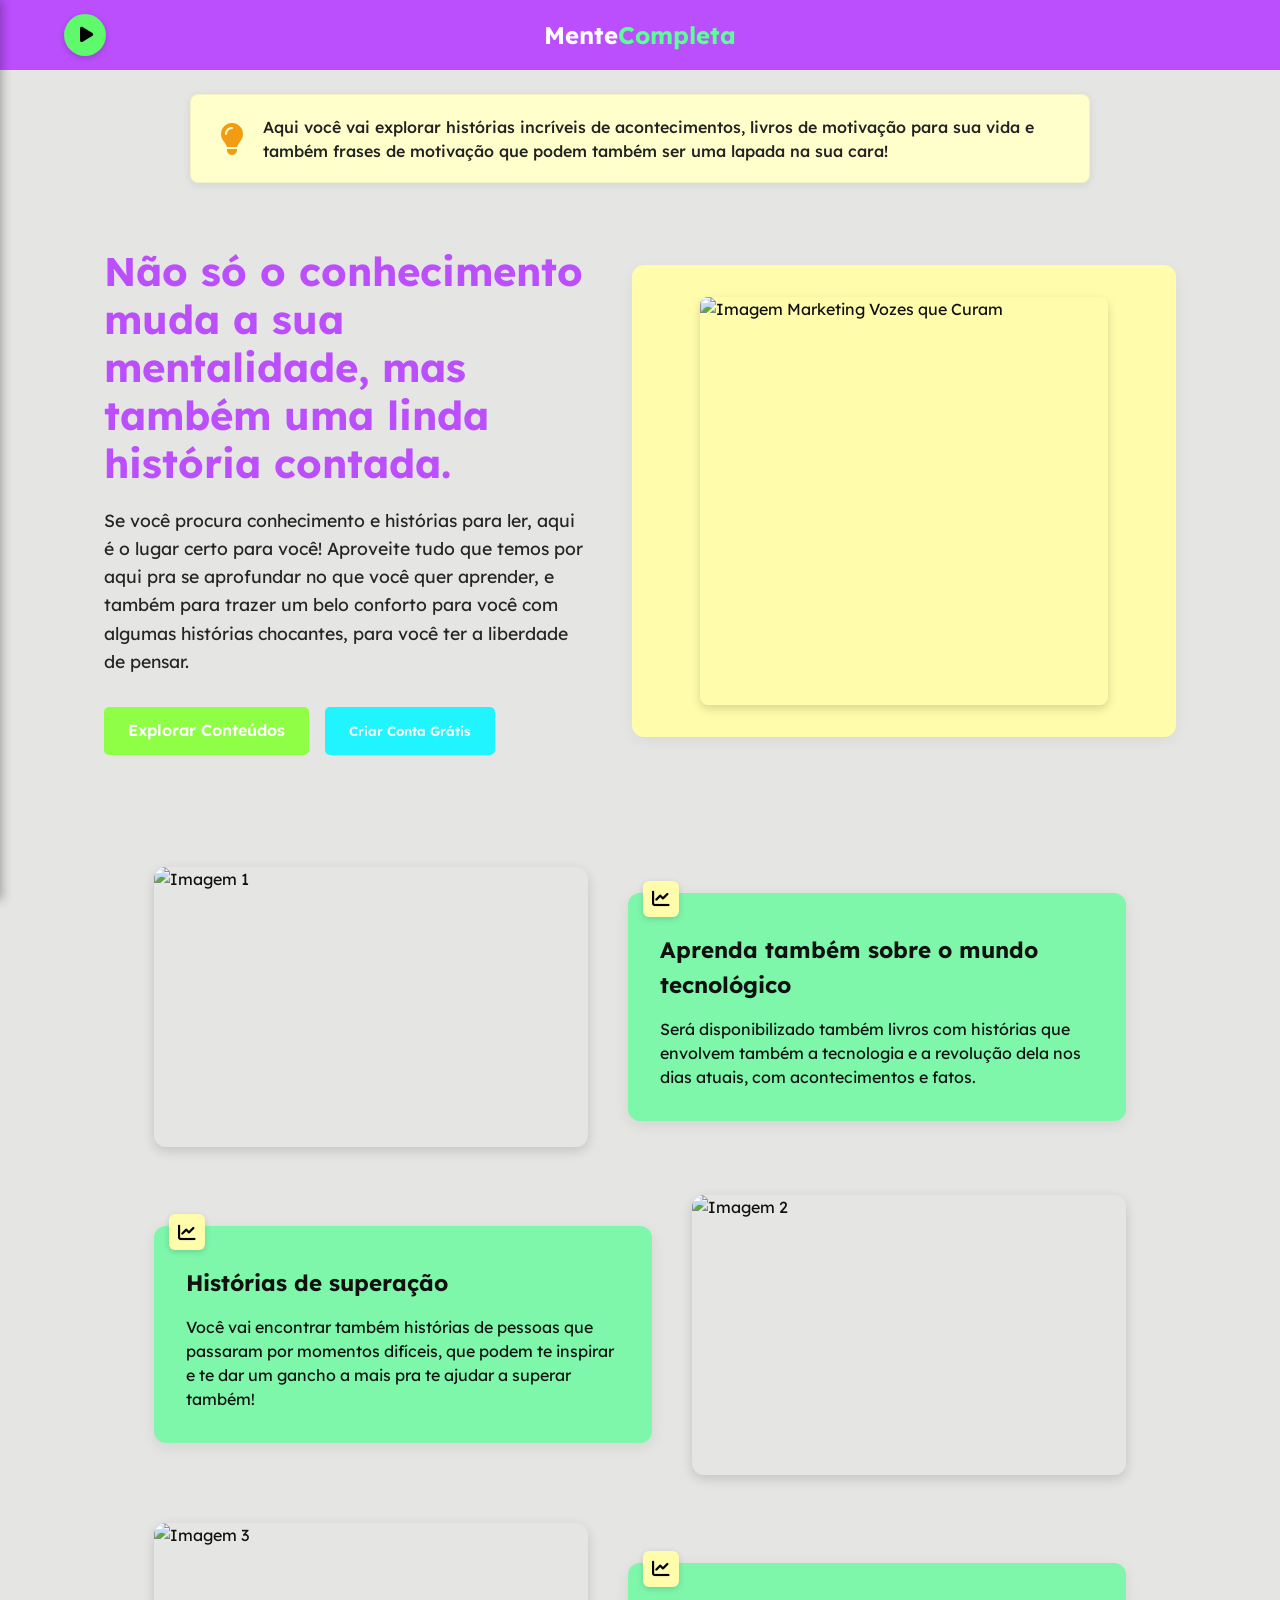
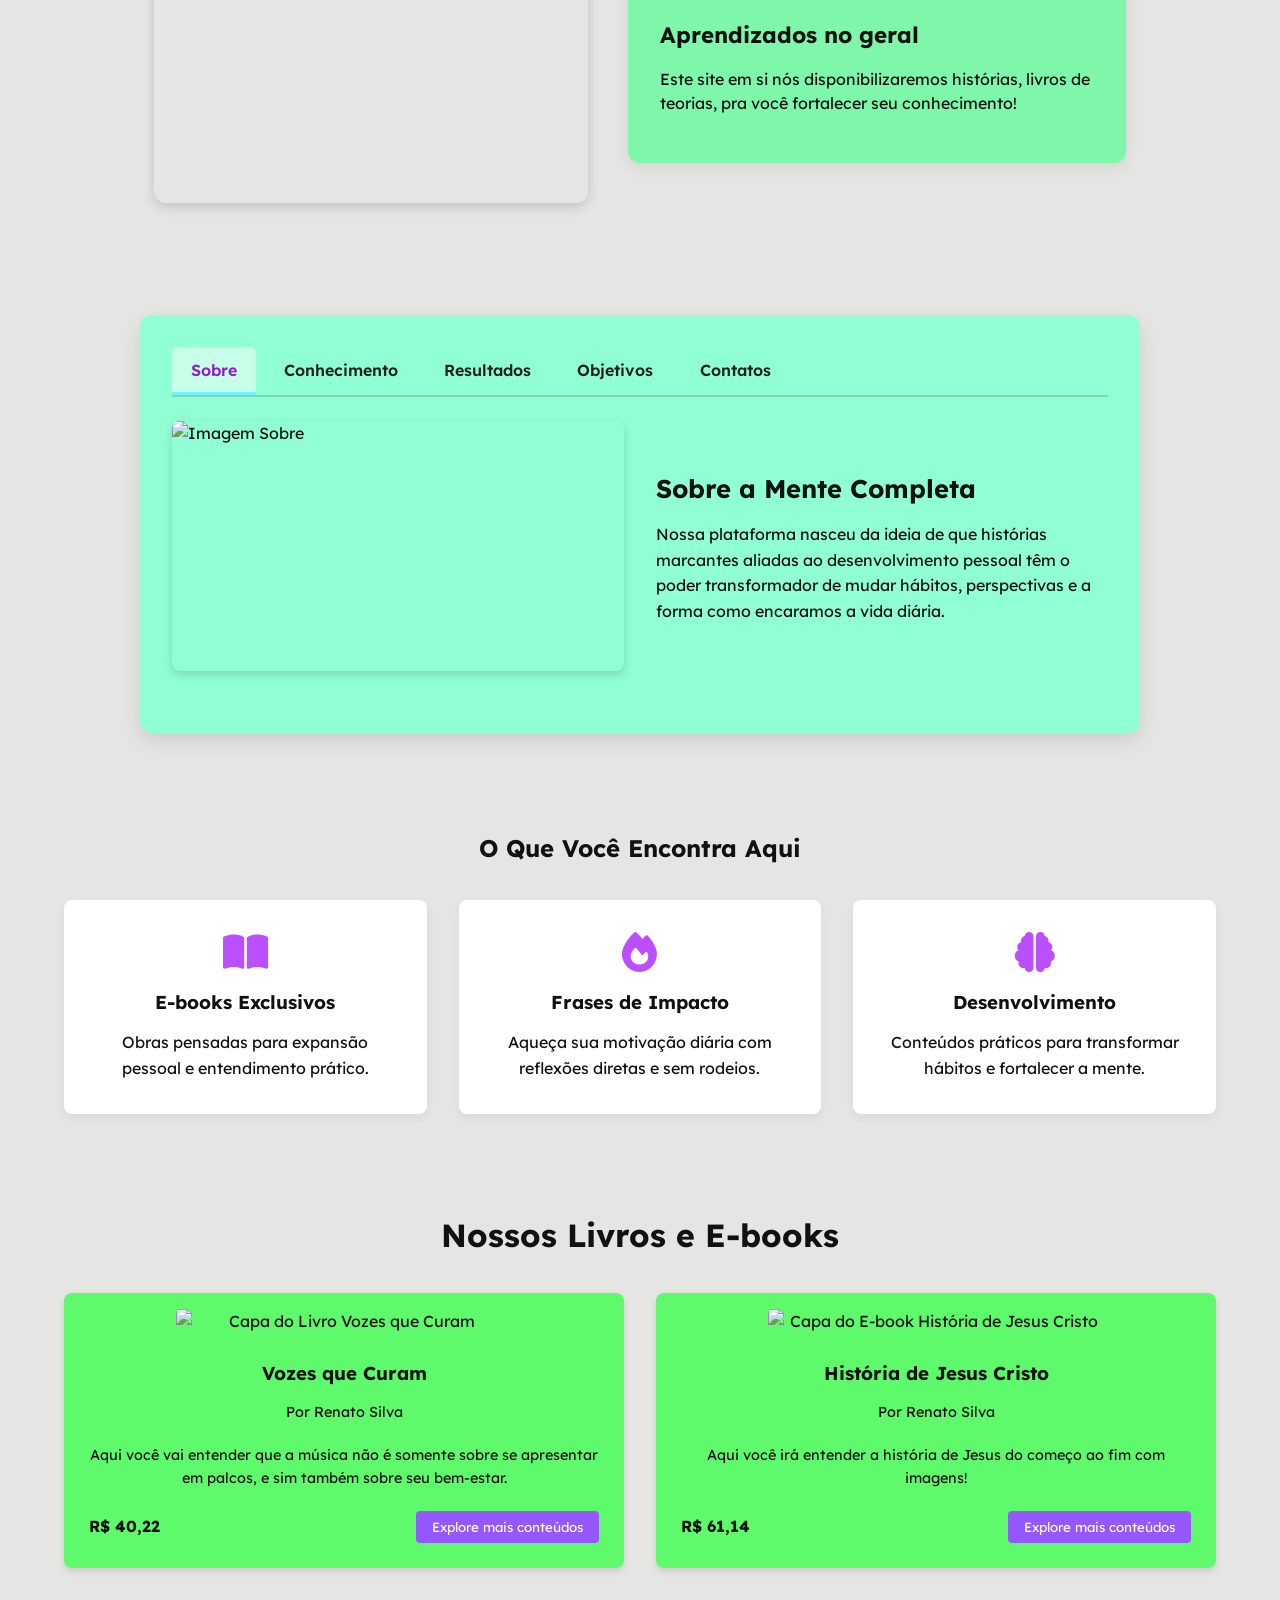
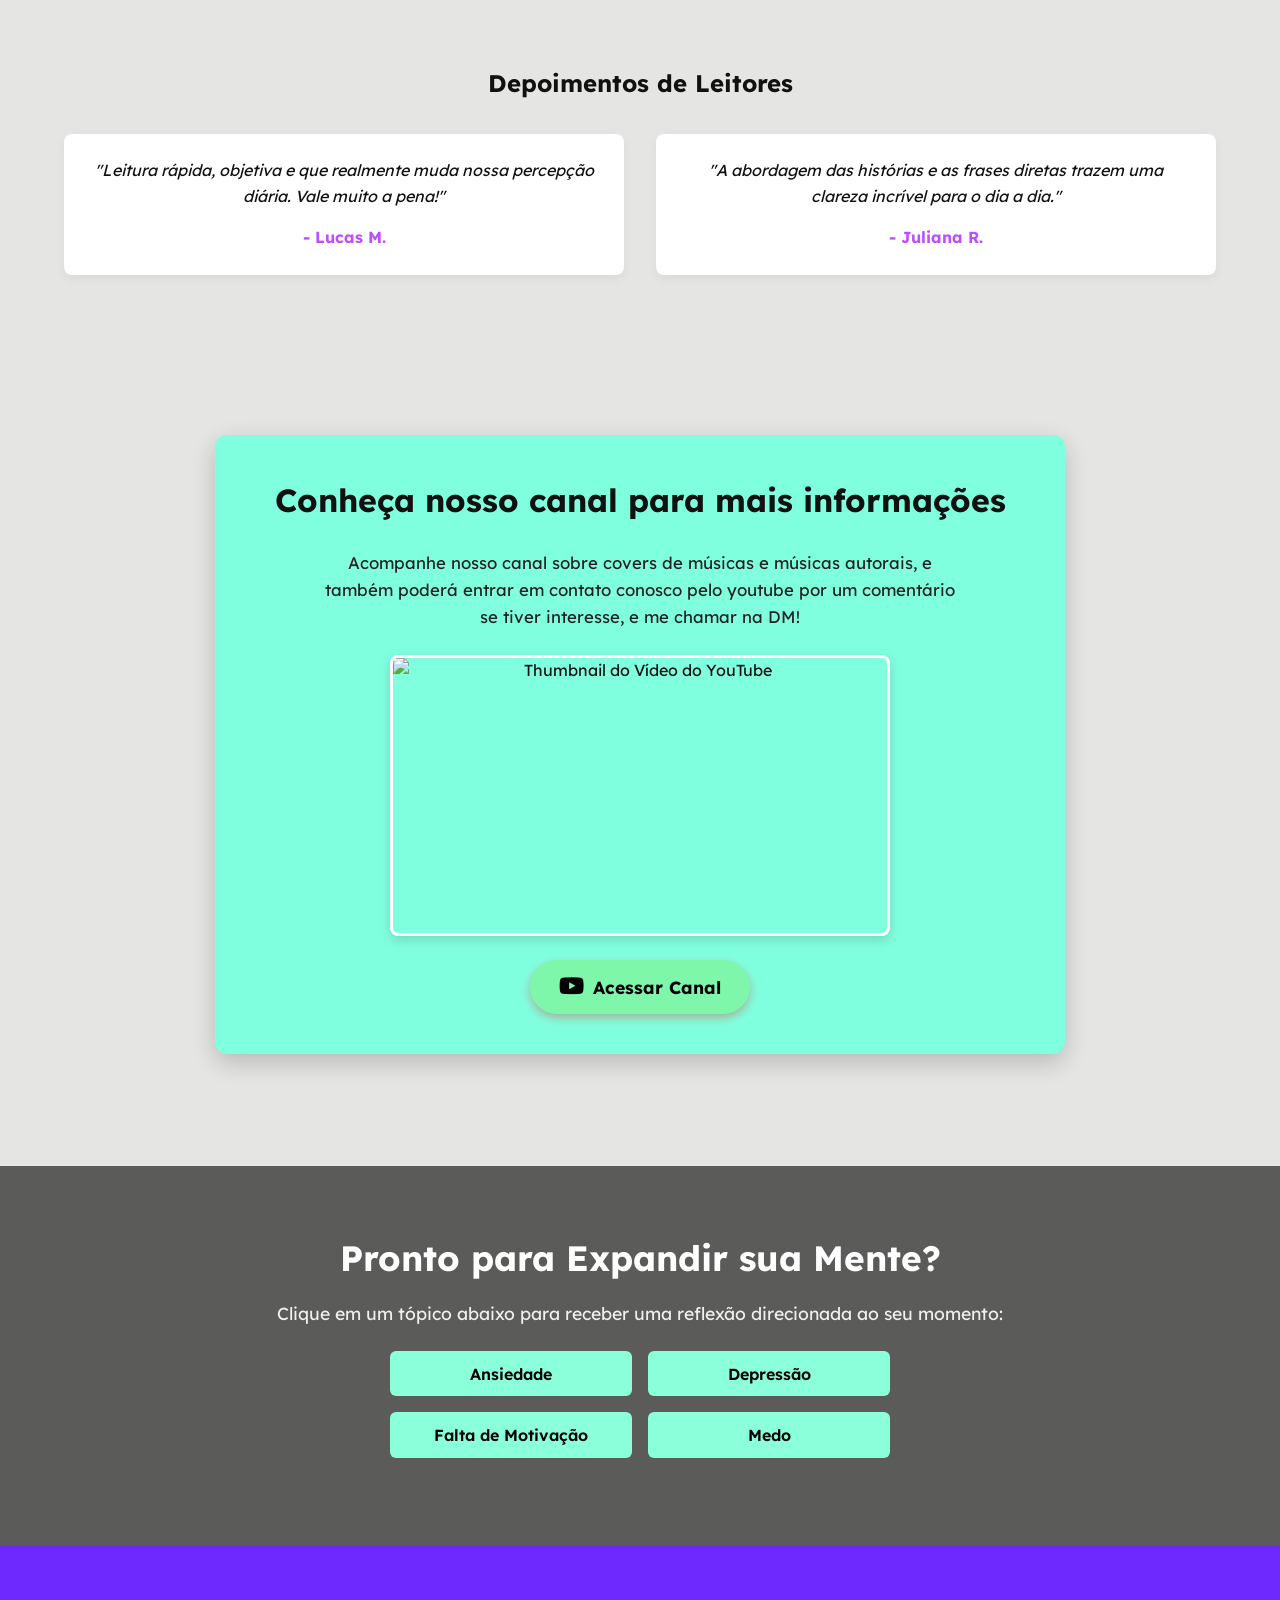
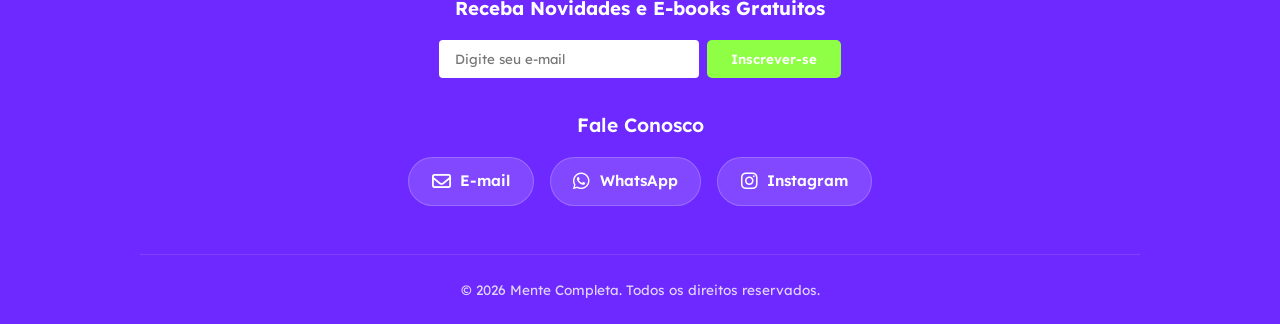
==== commit b8a2e704: "Add files via upload" ====
--- a/index.html
+++ b/index.html
@@ -6,7 +6,7 @@
   <title>Mente Completa</title>
   
   <link rel="stylesheet" href="https://cdnjs.cloudflare.com/ajax/libs/font-awesome/6.4.0/css/all.min.css">
-  <link rel="shortcut icon" href="C:/Users/renat/Videos/development/src/photoanime.jpeg" type="image/x-icon">
+  <link rel="shortcut icon" href="C:/Users/renat/Videos/development/src/imagens/photoanime.jpeg" type="image/x-icon">
 
   <style>
     @import url('https://fonts.googleapis.com/css2?family=Lexend:wght@100..900&display=swap');
@@ -607,7 +607,7 @@
        ========================================== */
     .youtube-section {
       position: relative;
-      background-image: url('C:Users/renat/Videos/development/src/Trading.jpeg');
+      background-image: url('C:Users/renat/Videos/development/src/imagens/Trading.jpeg');
       background-size: cover;
       background-position: center;
       background-repeat: no-repeat;
@@ -692,7 +692,7 @@
        ========================================== */
     .cta-banner {
       position: relative;
-      background-image: url('C:Users/renat/Videos/development/src/Starry Night Serenity.jpeg');
+      background-image: url('C:Users/renat/Videos/development/src/imagens/Starry-Night-Serenity.jpeg');
       background-size: cover;
       background-position: center;
       background-repeat: no-repeat;
@@ -1285,7 +1285,7 @@
       <ul class="sidebar-nav">
         <li><a href="#inicio" onclick="toggleSidebar()"><i class="fa-solid fa-house-chimney"></i> Início</a></li>
         <li><a href="#sobre" onclick="toggleSidebar()"><i class="fa-solid fa-circle-question"></i> Sobre</a></li>
-        <li><a href="catalogoslivro.html" onclick="toggleSidebar()"><i class="fa-solid fa-laptop-file"></i> Livros</a></li>
+        <li><a href="C:Users/renat/Videos/development/src/catalogoslivro.html" onclick="toggleSidebar()"><i class="fa-solid fa-laptop-file"></i> Livros</a></li>
         <li><a href="#depoimentos" onclick="toggleSidebar()"><i class="fa-solid fa-comment"></i> Depoimentos</a></li>
         <li><a href="#contato" onclick="toggleSidebar()"><i class="fa-solid fa-phone"></i> Contato</a></li>
       </ul>
@@ -1327,18 +1327,18 @@
       <h2>Não só o conhecimento muda a sua mentalidade, mas também uma linda história contada.</h2>
       <p>Se você procura conhecimento e histórias para ler, aqui é o lugar certo para você! Aproveite tudo que temos por aqui pra se aprofundar no que você quer aprender, e também para trazer um belo conforto para você com algumas histórias chocantes, para você ter a liberdade de pensar.</p>
       <div class="hero-actions">
-        <a href="#livros" class="btn">Explorar Conteúdos</a>
+        <a href="C:Users/renat/Videos/development/src/system.html" class="btn">Explorar Conteúdos</a>
         <button class="btn btn-secondary" onclick="abrirModalCadastro()">Criar Conta Grátis</button>
       </div>
     </div>
     <div class="hero-image-container">
-      <img src="C:/Users/renat/Videos/development/src/trabalho.png" alt="Imagem Marketing Vozes que Curam">
+      <img src="C:/Users/renat/Videos/development/src/imagens/trabalho.png" alt="Imagem Marketing Vozes que Curam">
     </div>
   </section>
 
   <section class="animated-blocks-section">
     <div class="block-item">
-      <img src="C:/Users/renat/Videos/development/src/technology revolution.jpeg" alt="Imagem 1" class="block-image">
+      <img src="C:/Users/renat/Videos/development/src/imagens/technology-revolution.jpeg" alt="Imagem 1" class="block-image">
       <div class="block-text-card">
         <div class="badge-icon-box">
           <i class="fa-solid fa-chart-line"></i>
@@ -1349,7 +1349,7 @@
     </div>
 
     <div class="block-item reverse">
-      <img src="C:Users/renat/Videos/development/src/fitness.jpeg" alt="Imagem 2" class="block-image">
+      <img src="C:Users/renat/Videos/development/src/imagens/fitness.jpeg" alt="Imagem 2" class="block-image">
       <div class="block-text-card">
         <div class="badge-icon-box">
           <i class="fa-solid fa-chart-line"></i>
@@ -1360,7 +1360,7 @@
     </div>
 
     <div class="block-item">
-      <img src="C:Users/renat/Videos/development/src/Trading.jpeg" alt="Imagem 3" class="block-image">
+      <img src="C:Users/renat/Videos/development/src/imagens/Trading.jpeg" alt="Imagem 3" class="block-image">
       <div class="block-text-card">
         <div class="badge-icon-box">
           <i class="fa-solid fa-chart-line"></i>
@@ -1383,7 +1383,7 @@
 
       <div class="tabs-content-container">
         <div class="tab-pane active" id="tab-0">
-          <img src="C:Users/renat/Videos/development/src/studyngdev.jpeg" alt="Imagem Sobre" class="tab-image">
+          <img src="C:Users/renat/Videos/development/src/imagens/studyngdev.jpeg" alt="Imagem Sobre" class="tab-image">
           <div class="tab-text">
             <h3>Sobre a Mente Completa</h3>
             <p>Nossa plataforma nasceu da ideia de que histórias marcantes aliadas ao desenvolvimento pessoal têm o poder transformador de mudar hábitos, perspectivas e a forma como encaramos a vida diária.</p>
@@ -1391,7 +1391,7 @@
         </div>
 
         <div class="tab-pane" id="tab-1">
-          <img src="C:Users/renat/Videos/development/src/conhecimento.jpeg" alt="Imagem Conhecimento" class="tab-image">
+          <img src="C:Users/renat/Videos/development/src/imagens/conhecimento.jpeg" alt="Imagem Conhecimento" class="tab-image">
           <div class="tab-text">
             <h3>Busca Contínua por Conhecimento</h3>
             <p>O conhecimento libertador surge quando desafiamos nossas próprias ideias pré-concebidas. Oferecemos conteúdos ricos, desde e-books teóricos até reflexões práticas do cotidiano.</p>
@@ -1399,7 +1399,7 @@
         </div>
 
         <div class="tab-pane" id="tab-2">
-          <img src="C:Users/renat/Videos/development/src/Trading.jpeg" alt="Imagem Resultados" class="tab-image">
+          <img src="C:Users/renat/Videos/development/src/imagens/Trading.jpeg" alt="Imagem Resultados" class="tab-image">
           <div class="tab-text">
             <h3>Resultados Visíveis</h3>
             <p>Milhares de leitores já alcançaram maior disciplina, clareza mental e foco profissional aplicando nossos conceitos diários e desfrutando de nossas leituras exclusivas.</p>
@@ -1407,7 +1407,7 @@
         </div>
 
         <div class="tab-pane" id="tab-3">
-          <img src="C:Users/renat/Videos/development/src/undraw_design-objectives_f9uv.svg" alt="Imagem Objetivos" class="tab-image">
+          <img src="C:Users/renat/Videos/development/src/imagens/undraw_design-objectives_f9uv.svg" alt="Imagem Objetivos" class="tab-image">
           <div class="tab-text">
             <h3>Nossos Objetivos</h3>
             <p>Queremos ser a ponte entre o entretenimento da boa leitura e o verdadeiro fortalecimento da sua mente, alcançando pessoas em busca de constante evolução interior.</p>
@@ -1415,7 +1415,7 @@
         </div>
 
         <div class="tab-pane" id="tab-4">
-          <img src="C:Users/renat/Videos/development/src/undraw_chatting_29rn.svg" alt="Imagem Contatos" class="tab-image">
+          <img src="C:Users/renat/Videos/development/src/imagens/undraw_chatting_29rn.svg" alt="Imagem Contatos" class="tab-image">
           <div class="tab-text">
             <h3>Entre em Contato</h3>
             <p>Tem dúvidas, sugestões ou feedbacks? Nossa equipe de suporte está sempre disponível para atendê-lo e ajudar no seu percurso de aprendizado.</p>
@@ -1452,7 +1452,7 @@
       
       <article class="book-card">
         <div class="book-cover">
-          <img src="C:/Users/renat/Videos/development/src/vozes que curam.png" alt="Capa do Livro Vozes que Curam">
+          <img src="C:/Users/renat/Videos/development/src/imagens/vozes-que-curam.png" alt="Capa do Livro Vozes que Curam">
         </div>
         <div class="book-info">
           <h3>Vozes que Curam</h3>
@@ -1461,7 +1461,7 @@
           <div class="card-footer">
             <span class="price">R$ 40,22</span>
             <button class="btn-buy" onclick="baixarLivro('Vozes que Curam', 'Renato Silva', 'R$ 40,22', 'Descrição...', 'pdf/Vozes_que_Curam.pdf', {site:'https://pay.kiwify.com.br/3q6gKg3'})">
-              Baixar PDF
+              Explore mais conteúdos
             </button>
           </div>
         </div>
@@ -1469,7 +1469,7 @@
 
       <article class="book-card">
         <div class="book-cover">
-          <img src="C:/Users/renat/Videos/development/src/história de jesus cristo.png" alt="Capa do E-book História de Jesus Cristo">
+          <img src="C:/Users/renat/Videos/development/src/imagens/história-de-jesus-cristo.png" alt="Capa do E-book História de Jesus Cristo">
         </div>
         <div class="book-info">
           <h3>História de Jesus Cristo</h3>
@@ -1478,7 +1478,7 @@
           <div class="card-footer">
             <span class="price">R$ 61,14</span>
             <button class="btn-buy" onclick="baixarLivro('História de Jesus Cristo', 'Renato Silva', 'Gratuito', 'Descrição...', 'pdf/Historia_de_Jesus_Cristo.pdf', {site:'https://pay.kiwify.com.br/L43mZj5'})">
-              Baixar PDF
+              Explore mais conteúdos
             </button>
           </div>
         </div>
@@ -1507,7 +1507,7 @@
       <p>Acompanhe nosso canal sobre covers de músicas e músicas autorais, e também poderá entrar em contato conosco pelo youtube por um comentário se tiver interesse, e me chamar na DM!</p>
       
       <div class="youtube-thumbnail-container">
-        <img src="C:/Users/renat/Videos/imagens para videos/pulso da vitoria.jpg" alt="Thumbnail do Vídeo do YouTube">
+        <img src="C:/Users/renat/Videos/imagens para videos/pulso-da-vitoria.jpg" alt="Thumbnail do Vídeo do YouTube">
       </div>
 
       <a href="https://www.youtube.com/channel/UCE-xh8742lt-QqUD7iJa1bw" target="_blank" rel="noopener noreferrer" class="btn-youtube">
